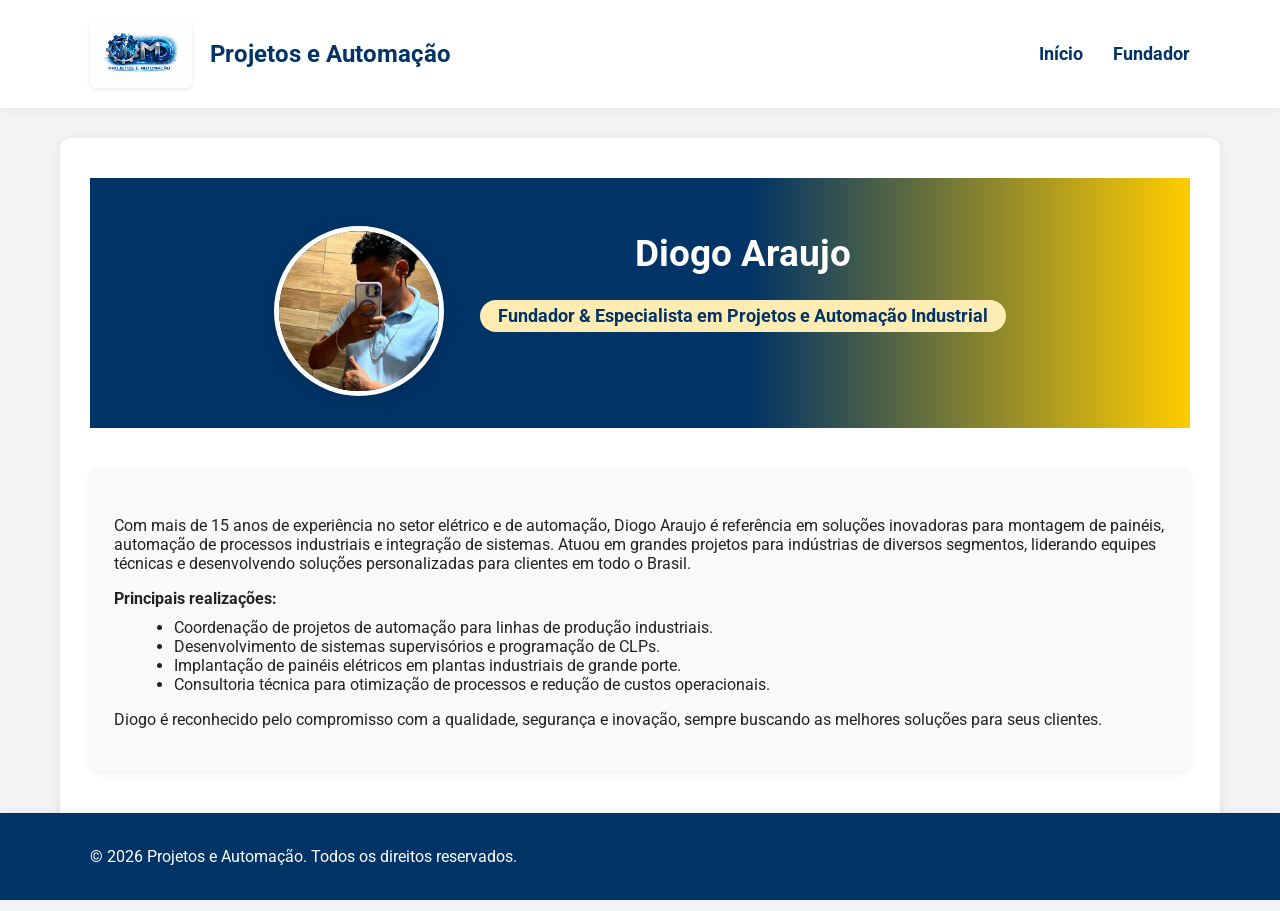
==== fundador.html @ cb6f4402 "Primeiro envio do site" ====
<!DOCTYPE html>
<html lang="pt-br">
<head>
    <meta charset="UTF-8">
    <meta name="viewport" content="width=device-width, initial-scale=1.0">
    <title>Fundador - Diogo Araujo</title>
    <link rel="stylesheet" href="style.css">
    <link href="https://fonts.googleapis.com/css2?family=Roboto:wght@400;700&display=swap" rel="stylesheet">
</head>
<body>
    <header>
        <div class="container header-flex">
            <div class="logo">
                <img src="imagens/logo.jpeg" alt="Logo" class="logo-img">
                <span>Projetos e Automação</span>
            </div>
            <nav>
                <ul>
                    <li><a href="index.html">Início</a></li>
                    <li><a href="#" class="active">Fundador</a></li>
                </ul>
            </nav>
        </div>
    </header>
    <main>
        <section class="fundador-banner">
            <div class="fundador-banner-content">
                <img src="imagens/Diogo.png" alt="Diogo Araujo" class="fundador-foto destaque">
                <div>
                    <h1>Diogo Araujo</h1>
                    <p class="fundador-cargo"><i class="fas fa-user-tie"></i> Fundador & Especialista em Projetos e Automação Industrial</p>
                    <div class="fundador-social">
                        <a href="mailto:Projetosmdautomacao@gmail.com" title="E-mail"><i class="fas fa-envelope"></i></a>
                        <a href="https://wa.me/553488593647" target="_blank" title="WhatsApp"><i class="fab fa-whatsapp"></i></a>
                        <a href="#" title="LinkedIn"><i class="fab fa-linkedin"></i></a>
                    </div>
                </div>
            </div>
        </section>
        <section class="fundador-section">
            <div class="fundador-perfil">
                <div class="fundador-info">
                    <p>Com mais de 15 anos de experiência no setor elétrico e de automação, Diogo Araujo é referência em soluções inovadoras para montagem de painéis, automação de processos industriais e integração de sistemas. Atuou em grandes projetos para indústrias de diversos segmentos, liderando equipes técnicas e desenvolvendo soluções personalizadas para clientes em todo o Brasil.</p>
                    <p><strong>Principais realizações:</strong></p>
                    <ul>
                        <li>Coordenação de projetos de automação para linhas de produção industriais.</li>
                        <li>Desenvolvimento de sistemas supervisórios e programação de CLPs.</li>
                        <li>Implantação de painéis elétricos em plantas industriais de grande porte.</li>
                        <li>Consultoria técnica para otimização de processos e redução de custos operacionais.</li>
                    </ul>
                    <p>Diogo é reconhecido pelo compromisso com a qualidade, segurança e inovação, sempre buscando as melhores soluções para seus clientes.</p>
                </div>
            </div>
        </section>
    </main>
    <footer>
        <div class="container footer-flex">
            <div>
                <p>&copy; 2026 Projetos e Automação. Todos os direitos reservados.</p>
            </div>
        </div>
    </footer>
</body>
</html>
---- style.css ----
/* Banner do Fundador */
.fundador-banner {
    background: linear-gradient(90deg, #003366 60%, #ffcc00 100%);
    color: #fff;
    padding: 48px 0 32px 0;
    text-align: center;
    margin-bottom: 0;
}
.fundador-banner-content {
    display: flex;
    align-items: center;
    justify-content: center;
    gap: 36px;
    flex-wrap: wrap;
}
.fundador-foto.destaque {
    width: 160px;
    height: 160px;
    border: 5px solid #fff;
    box-shadow: 0 4px 16px rgba(0,0,0,0.13);
    margin-bottom: 0;
}
.fundador-banner-content h1 {
    font-size: 2.3em;
    margin: 0 0 8px 0;
    color: #fff;
}
.fundador-cargo {
    font-size: 1.1em;
    margin-bottom: 16px;
    color: #003366;
    background: #ffecb3;
    display: inline-block;
    padding: 6px 18px;
    border-radius: 20px;
    font-weight: 700;
}
.fundador-social {
    margin-top: 10px;
}
.fundador-social a {
    color: #ffcc00;
    margin-right: 18px;
    font-size: 1.7em;
    transition: color 0.2s;
}
.fundador-social a:hover {
    color: #fff;
}
@media (max-width: 700px) {
    .fundador-banner-content {
        flex-direction: column;
        gap: 18px;
    }
    .fundador-foto.destaque {
        width: 100px;
        height: 100px;
    }
    .fundador-banner {
        padding: 24px 0 12px 0;
    }
}
/* Ícones de contato */
.contato-icone {
    color: #003366;
    font-size: 1.1em;
    text-decoration: none;
    display: inline-flex;
    align-items: center;
    gap: 8px;
    margin-bottom: 8px;
    transition: color 0.2s;
}
.contato-icone i {
    color: #ffcc00;
    font-size: 1.3em;
}
.contato-icone:hover {
    color: #ffcc00;
}
/* Fundador */
.fundador-section {
    margin-top: 40px;
    margin-bottom: 40px;
}
.fundador-perfil {
    display: flex;
    align-items: flex-start;
    gap: 32px;
    background: #f9f9f9;
    border-radius: 10px;
    padding: 32px 24px;
    box-shadow: 0 2px 8px rgba(0,0,0,0.07);
    flex-wrap: wrap;
}
.fundador-foto {
    width: 180px;
    height: 180px;
    object-fit: cover;
    border-radius: 50%;
    box-shadow: 0 2px 8px rgba(0,0,0,0.10);
    border: 4px solid #003366;
}
.fundador-info {
    flex: 1;
    min-width: 220px;
}
.fundador-info h2 {
    margin-top: 0;
    color: #003366;
}
.fundador-info ul {
    margin: 10px 0 10px 20px;
}
.fundador-info p {
    margin-bottom: 10px;
}
@media (max-width: 700px) {
    .fundador-perfil {
        flex-direction: column;
        align-items: center;
        padding: 18px 8px;
        gap: 18px;
    }
    .fundador-foto {
        width: 120px;
        height: 120px;
    }
}
body {
    font-family: 'Roboto', Arial, Helvetica, sans-serif;
    margin: 0;
    padding: 0;
    background: #f4f4f4;
    color: #222;
}

.container {
    max-width: 1100px;
    margin: 0 auto;
    padding: 0 20px;
}

.header-flex {
    display: flex;
    justify-content: space-between;
    align-items: center;
    padding: 20px 0;
}

.logo {
    display: flex;
    align-items: center;
    font-size: 1.5em;
    font-weight: bold;
    color: #003366;
    gap: 10px;
}

.logo-img {
    height: 68px;
    width: auto;
    border-radius: 6px;
    margin-right: 8px;
    box-shadow: 0 1px 4px rgba(0,0,0,0.10);
}

header {
    background: #fff;
    box-shadow: 0 2px 8px rgba(0,0,0,0.06);
    position: sticky;
    top: 0;
    z-index: 10;
}

header nav ul {
    list-style: none;
    padding: 0;
    margin: 0;
    display: flex;
    gap: 30px;
}

header nav ul li a {
    color: #003366;
    text-decoration: none;
    font-weight: 700;
    transition: color 0.2s;
    font-size: 1.1em;
}

header nav ul li a:hover {
    color: #ffcc00;
}

.banner {
    background: linear-gradient(90deg, #003366 60%, #ffcc00 100%);
    color: #fff;
    padding: 60px 0 40px 0;
    text-align: center;
}

.banner-content h1 {
    font-size: 2.5em;
    margin-bottom: 10px;
    font-weight: 700;
}

.banner-content p {
    font-size: 1.3em;
    margin-bottom: 0;
}

main {
    max-width: 1100px;
    margin: 30px auto 60px auto;
    background: #fff;
    padding: 40px 30px;
    border-radius: 10px;
    box-shadow: 0 2px 12px rgba(0,0,0,0.08);
}

section {
    margin-bottom: 40px;
}

h2 {
    color: #003366;
    margin-bottom: 18px;
    font-size: 2em;
}

.servicos-lista {
    padding-left: 0;
    list-style: none;
    display: grid;
    grid-template-columns: repeat(auto-fit, minmax(260px, 1fr));
    gap: 18px;
}

.servicos-lista li {
    background: #f9f9f9;
    border-radius: 6px;
    padding: 18px 16px;
    display: flex;
    align-items: center;
    gap: 12px;
    font-size: 1.1em;
    box-shadow: 0 1px 4px rgba(0,0,0,0.04);
}

.servicos-lista i {
    color: #003366;
    font-size: 1.4em;
}

.diferenciais-grid {
    display: grid;
    grid-template-columns: repeat(auto-fit, minmax(220px, 1fr));
    gap: 22px;
    margin-top: 18px;
}

.diferencial-item {
    background: #003366;
    color: #fff;
    border-radius: 8px;
    padding: 24px 18px;
    text-align: center;
    box-shadow: 0 2px 8px rgba(0,0,0,0.07);
}

.diferencial-item i {
    font-size: 2.2em;
    margin-bottom: 10px;
    color: #ffcc00;
}

.diferencial-item h3 {
    margin: 10px 0 8px 0;
    font-size: 1.2em;
}

form {
    display: flex;
    flex-direction: column;
    gap: 10px;
    max-width: 400px;
}

input, textarea {
    padding: 8px;
    border: 1px solid #ccc;
    border-radius: 4px;
    font-size: 1em;
}

button {
    background: #003366;
    color: #fff;
    border: none;
    padding: 10px;
    border-radius: 4px;
    font-size: 1em;
    cursor: pointer;
    transition: background 0.2s;
}

button:hover {
    background: #ffcc00;
    color: #003366;
}

.footer-flex {
    display: flex;
    justify-content: space-between;
    align-items: center;
    flex-wrap: wrap;
    gap: 10px;
}

footer {
    background: #003366;
    color: #fff;
    text-align: center;
    padding: 18px 0;
    position: fixed;
    width: 100%;
    bottom: 0;
    left: 0;
    box-shadow: 0 -2px 8px rgba(0,0,0,0.06);
}

.footer-social a {
    color: #ffcc00;
    margin-left: 16px;
    font-size: 1.5em;
    transition: color 0.2s;
}

.footer-social a:hover {
    color: #fff;
}

@media (max-width: 700px) {
    .header-flex, .footer-flex {
        flex-direction: column;
        gap: 12px;
    }
    main {
        padding: 18px 5px;
    }
    .banner {
        padding: 30px 0 20px 0;
    }
    h2 {
        font-size: 1.3em;
    }
}
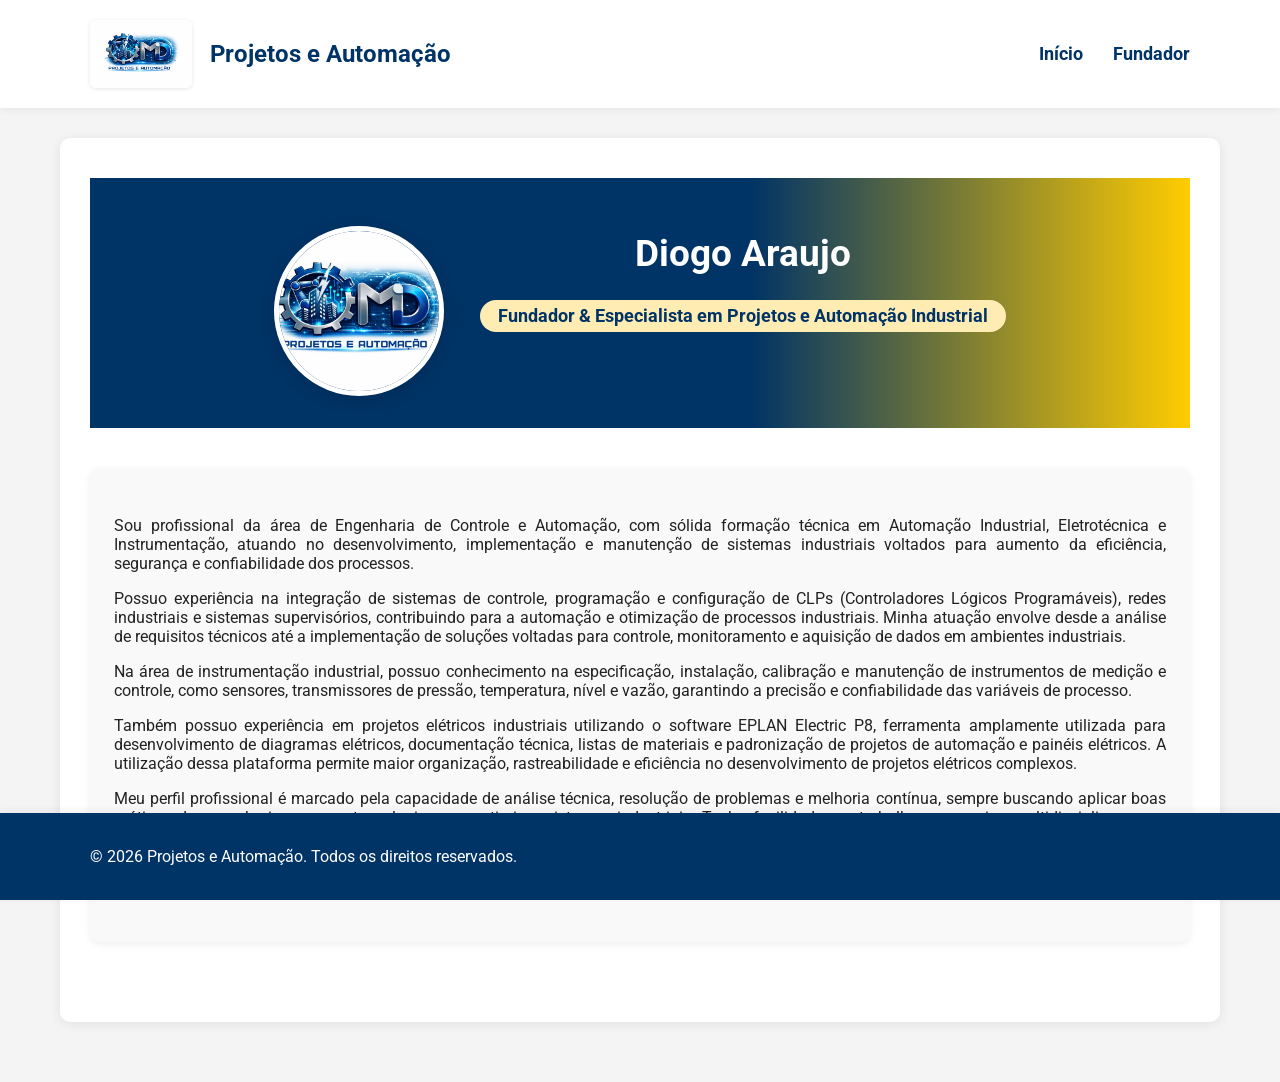
==== commit 225c6d68: "Atualização do sistema" ====
--- a/fundador.html
+++ b/fundador.html
@@ -25,14 +25,14 @@
     <main>
         <section class="fundador-banner">
             <div class="fundador-banner-content">
-                <img src="imagens/Diogo.png" alt="Diogo Araujo" class="fundador-foto destaque">
+                <img src="imagens/logo.jpeg" alt="Logo" class="fundador-foto destaque">
                 <div>
                     <h1>Diogo Araujo</h1>
                     <p class="fundador-cargo"><i class="fas fa-user-tie"></i> Fundador & Especialista em Projetos e Automação Industrial</p>
                     <div class="fundador-social">
                         <a href="mailto:Projetosmdautomacao@gmail.com" title="E-mail"><i class="fas fa-envelope"></i></a>
                         <a href="https://wa.me/553488593647" target="_blank" title="WhatsApp"><i class="fab fa-whatsapp"></i></a>
-                        <a href="#" title="LinkedIn"><i class="fab fa-linkedin"></i></a>
+                        <a href="https://www.linkedin.com/in/marcos-diogo-944273174" target="_blank" title="LinkedIn"><i class="fab fa-linkedin"></i></a>
                     </div>
                 </div>
             </div>
@@ -40,15 +40,12 @@
         <section class="fundador-section">
             <div class="fundador-perfil">
                 <div class="fundador-info">
-                    <p>Com mais de 15 anos de experiência no setor elétrico e de automação, Diogo Araujo é referência em soluções inovadoras para montagem de painéis, automação de processos industriais e integração de sistemas. Atuou em grandes projetos para indústrias de diversos segmentos, liderando equipes técnicas e desenvolvendo soluções personalizadas para clientes em todo o Brasil.</p>
-                    <p><strong>Principais realizações:</strong></p>
-                    <ul>
-                        <li>Coordenação de projetos de automação para linhas de produção industriais.</li>
-                        <li>Desenvolvimento de sistemas supervisórios e programação de CLPs.</li>
-                        <li>Implantação de painéis elétricos em plantas industriais de grande porte.</li>
-                        <li>Consultoria técnica para otimização de processos e redução de custos operacionais.</li>
-                    </ul>
-                    <p>Diogo é reconhecido pelo compromisso com a qualidade, segurança e inovação, sempre buscando as melhores soluções para seus clientes.</p>
+                    <p>Sou profissional da área de Engenharia de Controle e Automação, com sólida formação técnica em Automação Industrial, Eletrotécnica e Instrumentação, atuando no desenvolvimento, implementação e manutenção de sistemas industriais voltados para aumento da eficiência, segurança e confiabilidade dos processos.</p>
+                    <p>Possuo experiência na integração de sistemas de controle, programação e configuração de CLPs (Controladores Lógicos Programáveis), redes industriais e sistemas supervisórios, contribuindo para a automação e otimização de processos industriais. Minha atuação envolve desde a análise de requisitos técnicos até a implementação de soluções voltadas para controle, monitoramento e aquisição de dados em ambientes industriais.</p>
+                    <p>Na área de instrumentação industrial, possuo conhecimento na especificação, instalação, calibração e manutenção de instrumentos de medição e controle, como sensores, transmissores de pressão, temperatura, nível e vazão, garantindo a precisão e confiabilidade das variáveis de processo.</p>
+                    <p>Também possuo experiência em projetos elétricos industriais utilizando o software EPLAN Electric P8, ferramenta amplamente utilizada para desenvolvimento de diagramas elétricos, documentação técnica, listas de materiais e padronização de projetos de automação e painéis elétricos. A utilização dessa plataforma permite maior organização, rastreabilidade e eficiência no desenvolvimento de projetos elétricos complexos.</p>
+                    <p>Meu perfil profissional é marcado pela capacidade de análise técnica, resolução de problemas e melhoria contínua, sempre buscando aplicar boas práticas de engenharia e novas tecnologias para otimizar sistemas industriais. Tenho facilidade em trabalhar em equipe multidisciplinar e em ambientes industriais que exigem alto nível de responsabilidade técnica e operacional.</p>
+                    <p>Estou constantemente em busca de aprimoramento profissional, acompanhando as evoluções tecnológicas nas áreas de automação, controle de processos, instrumentação e projetos elétricos industriais, com foco na inovação e na eficiência operacional.</p>
                 </div>
             </div>
         </section>
--- a/style.css
+++ b/style.css
@@ -1,3 +1,27 @@
+.fundador-info p {
+    text-align: justify;
+    margin-bottom: 10px;
+}
+/* Foto e logo do fundador */
+.fundador-foto-logo {
+    display: flex;
+    align-items: center;
+    gap: 18px;
+    justify-content: center;
+    margin-bottom: 0;
+}
+.fundador-logo-img {
+    width: 70px;
+    height: auto;
+    border-radius: 8px;
+    box-shadow: 0 1px 4px rgba(0,0,0,0.10);
+    border: 2px solid #fff;
+}
+@media (max-width: 700px) {
+    .fundador-logo-img {
+        width: 40px;
+    }
+}
 /* Banner do Fundador */
 .fundador-banner {
     background: linear-gradient(90deg, #003366 60%, #ffcc00 100%);
